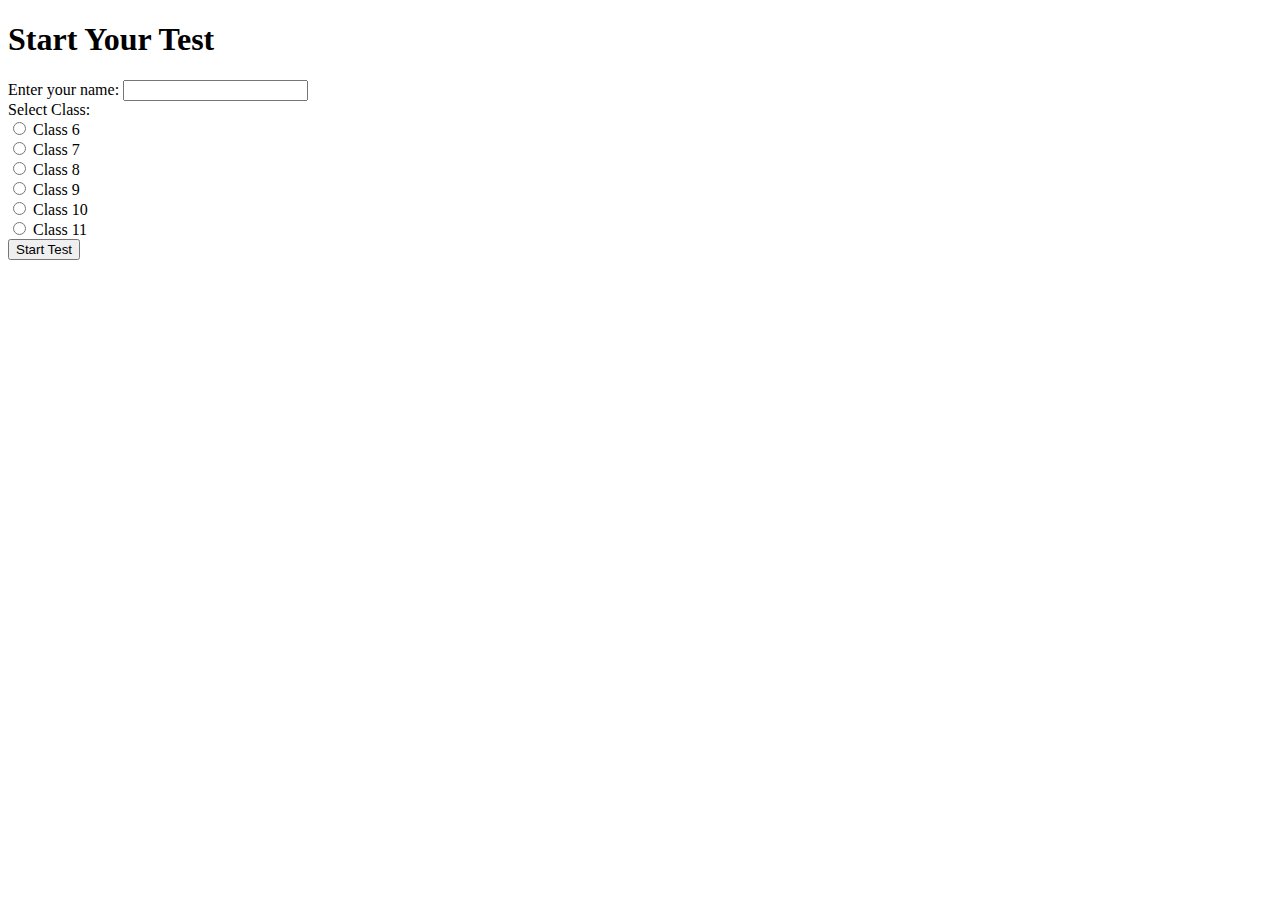
==== static/index.html @ 5df088a4 "feat: /teacher and / work" ====
<!DOCTYPE html>
<html lang="en">
<head>
    <meta charset="UTF-8">
    <meta name="viewport" content="width=device-width, initial-scale=1.0">
    <title>Student Test</title>
</head>
<body>
    <h1>Start Your Test</h1>

    <!-- Form to enter name and select class -->
    <form id="test-form">
        <label for="student-name">Enter your name:</label>
        <input type="text" id="student-name" name="name" required>

        <div>
            <label>Select Class:</label><br>
            <input type="radio" id="class6" name="class" value="6">
            <label for="class6">Class 6</label><br>
            <input type="radio" id="class7" name="class" value="7">
            <label for="class7">Class 7</label><br>
            <input type="radio" id="class8" name="class" value="8">
            <label for="class8">Class 8</label><br>
            <input type="radio" id="class9" name="class" value="9">
            <label for="class9">Class 9</label><br>
            <input type="radio" id="class10" name="class" value="10">
            <label for="class10">Class 10</label><br>
            <input type="radio" id="class11" name="class" value="11">
            <label for="class11">Class 11</label><br>
        </div>

        <button type="submit">Start Test</button>
    </form>

    <div id="question-container" style="display:none;">
        <h2>Test Questions</h2>
        <form id="question-form">
            <div id="questions"></div>
            <button type="submit">Submit Answers</button>
        </form>
    </div>

    <div id="result" style="display:none;">
        <h2>Test Results</h2>
        <p id="result-text"></p>
    </div>

    <script>
        document.getElementById('test-form').addEventListener('submit', async function(event) {
            event.preventDefault();

            const studentName = document.getElementById("student-name").value;
            const classSelected = document.querySelector('input[name="class"]:checked').value;

            // Fetch the questions based on the selected class
            const response = await fetch(`/get-test-questions?class=${classSelected}`);
            const data = await response.json();

            if (data.success) {
                // Hide the form and show the questions
                document.getElementById('test-form').style.display = 'none';
                document.getElementById('question-container').style.display = 'block';

                // Populate questions
                let questionsHtml = '';
                data.questions.forEach((question, index) => {
                    questionsHtml += `
                        <div>
                            <p>${index + 1}. ${question.question_text}</p>
                            <label><input type="radio" name="q${index}" value="${question.options[0]}"> ${question.options[0]}</label><br>
                            <label><input type="radio" name="q${index}" value="${question.options[1]}"> ${question.options[1]}</label><br>
                            <label><input type="radio" name="q${index}" value="${question.options[2]}"> ${question.options[2]}</label><br>
                            <label><input type="radio" name="q${index}" value="${question.options[3]}"> ${question.options[3]}</label><br>
                        </div>
                    `;
                });

                document.getElementById('questions').innerHTML = questionsHtml;
            } else {
                alert('Error fetching questions!');
            }
        });

        document.getElementById('question-form').addEventListener('submit', async function(event) {
            event.preventDefault();

            const answers = [];
            const questions = document.querySelectorAll('#questions div');
            questions.forEach((question, index) => {
                const selectedAnswer = document.querySelector(`input[name="q${index}"]:checked`);
                if (selectedAnswer) {
                    answers.push(selectedAnswer.value);
                }
            });

            const classSelected = document.querySelector('input[name="class"]:checked').value;

            // Send the answers to the server for grading
            const response = await fetch(`/submit-answers?class=${classSelected}`, {
                method: 'POST',
                headers: { 'Content-Type': 'application/json' },
                body: JSON.stringify({ answers })
            });

            const data = await response.json();

            // Display the results
            document.getElementById('question-container').style.display = 'none';
            document.getElementById('result').style.display = 'block';
            document.getElementById('result-text').textContent = `You got ${data.correct} out of ${data.total} correct!`;
        });
    </script>
</body>
</html>
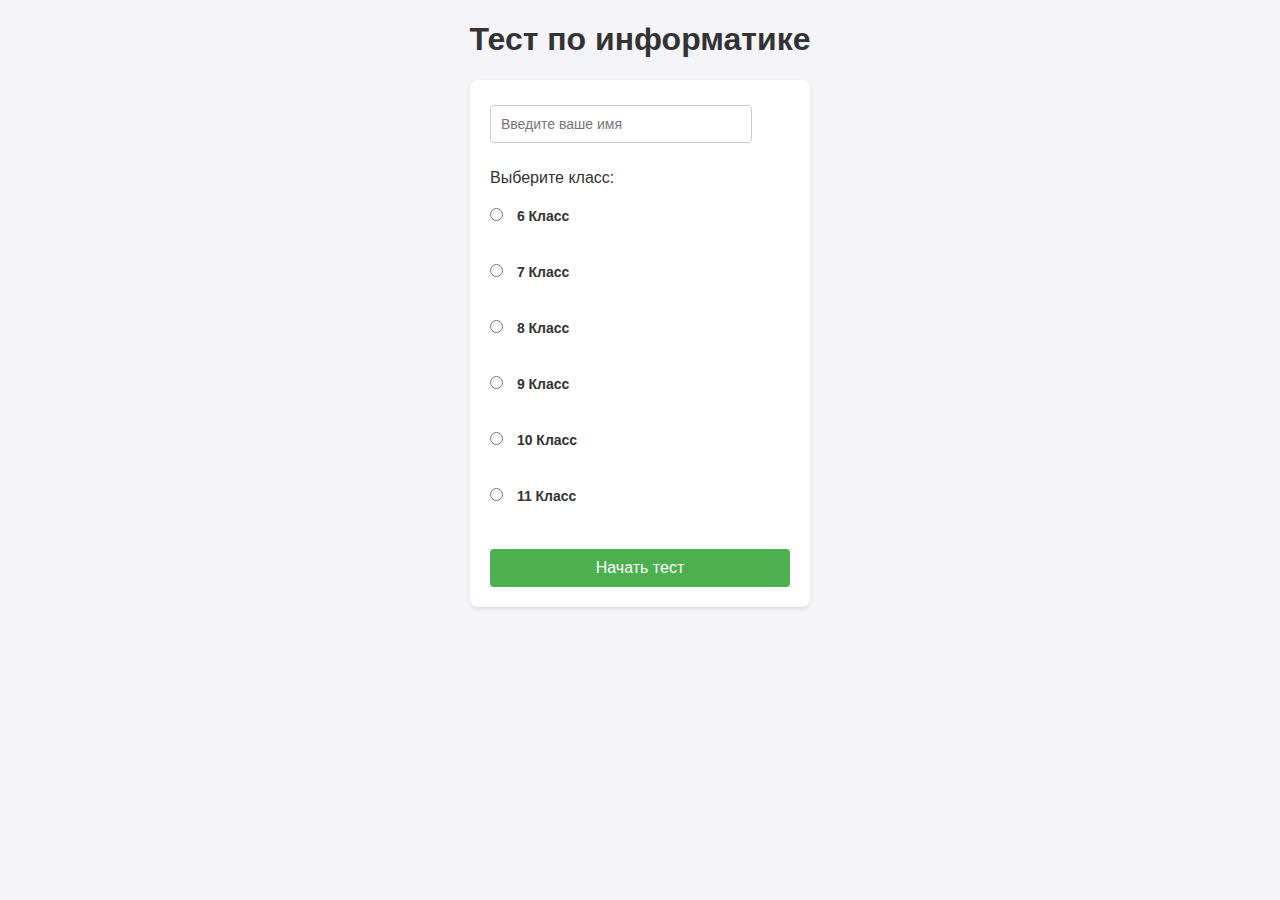
==== commit b1973a99: "feat: add style for teacher and index dashboar" ====
--- a/static/index.html
+++ b/static/index.html
@@ -1,114 +1,64 @@
 <!DOCTYPE html>
-<html lang="en">
+<html lang="ru">
 <head>
     <meta charset="UTF-8">
     <meta name="viewport" content="width=device-width, initial-scale=1.0">
-    <title>Student Test</title>
+    <title>Тест по информатике</title>
+    <link rel="stylesheet" href="./css/style.css">
 </head>
 <body>
-    <h1>Start Your Test</h1>
+    <h1>Тест по информатике</h1>
 
     <!-- Form to enter name and select class -->
     <form id="test-form">
-        <label for="student-name">Enter your name:</label>
-        <input type="text" id="student-name" name="name" required>
+        <input type="text" id="student-name" name="name" placeholder="Введите ваше имя" required>
 
-        <div>
-            <label>Select Class:</label><br>
-            <input type="radio" id="class6" name="class" value="6">
-            <label for="class6">Class 6</label><br>
-            <input type="radio" id="class7" name="class" value="7">
-            <label for="class7">Class 7</label><br>
-            <input type="radio" id="class8" name="class" value="8">
-            <label for="class8">Class 8</label><br>
-            <input type="radio" id="class9" name="class" value="9">
-            <label for="class9">Class 9</label><br>
-            <input type="radio" id="class10" name="class" value="10">
-            <label for="class10">Class 10</label><br>
-            <input type="radio" id="class11" name="class" value="11">
-            <label for="class11">Class 11</label><br>
+        <div class="test-form__options">
+            <p>Выберите класс:</p>
+            <label for="class6">
+                <input type="radio" id="class6" name="class" value="6" class="custom-radio">
+                6 Класс
+            </label><br>
+            <label for="class7">
+                <input type="radio" id="class7" name="class" value="7" class="custom-radio">
+                7 Класс
+            </label><br>
+            <label for="class8">
+                <input type="radio" id="class8" name="class" value="8" class="custom-radio">
+                8 Класс
+            </label><br>
+            <label for="class9">
+                <input type="radio" id="class9" name="class" value="9" class="custom-radio">
+                9 Класс
+            </label><br>
+            <label for="class10">
+                <input type="radio" id="class10" name="class" value="10" class="custom-radio">
+                10 Класс
+            </label><br>
+            <label for="class11">
+                <input type="radio" id="class11" name="class" value="11" class="custom-radio">
+                11 Класс
+            </label><br>
         </div>
 
-        <button type="submit">Start Test</button>
+        <button type="submit">Начать тест</button>
     </form>
 
+    <!-- Question container -->
     <div id="question-container" style="display:none;">
-        <h2>Test Questions</h2>
+        <h2>Тестовые вопросы</h2>
         <form id="question-form">
             <div id="questions"></div>
-            <button type="submit">Submit Answers</button>
+            <button type="submit">Отправить ответы</button>
         </form>
     </div>
 
+    <!-- Result container -->
     <div id="result" style="display:none;">
-        <h2>Test Results</h2>
+        <h2>Результаты теста</h2>
         <p id="result-text"></p>
     </div>
 
-    <script>
-        document.getElementById('test-form').addEventListener('submit', async function(event) {
-            event.preventDefault();
-
-            const studentName = document.getElementById("student-name").value;
-            const classSelected = document.querySelector('input[name="class"]:checked').value;
-
-            // Fetch the questions based on the selected class
-            const response = await fetch(`/get-test-questions?class=${classSelected}`);
-            const data = await response.json();
-
-            if (data.success) {
-                // Hide the form and show the questions
-                document.getElementById('test-form').style.display = 'none';
-                document.getElementById('question-container').style.display = 'block';
-
-                // Populate questions
-                let questionsHtml = '';
-                data.questions.forEach((question, index) => {
-                    questionsHtml += `
-                        <div>
-                            <p>${index + 1}. ${question.question_text}</p>
-                            <label><input type="radio" name="q${index}" value="${question.options[0]}"> ${question.options[0]}</label><br>
-                            <label><input type="radio" name="q${index}" value="${question.options[1]}"> ${question.options[1]}</label><br>
-                            <label><input type="radio" name="q${index}" value="${question.options[2]}"> ${question.options[2]}</label><br>
-                            <label><input type="radio" name="q${index}" value="${question.options[3]}"> ${question.options[3]}</label><br>
-                        </div>
-                    `;
-                });
-
-                document.getElementById('questions').innerHTML = questionsHtml;
-            } else {
-                alert('Error fetching questions!');
-            }
-        });
-
-        document.getElementById('question-form').addEventListener('submit', async function(event) {
-            event.preventDefault();
-
-            const answers = [];
-            const questions = document.querySelectorAll('#questions div');
-            questions.forEach((question, index) => {
-                const selectedAnswer = document.querySelector(`input[name="q${index}"]:checked`);
-                if (selectedAnswer) {
-                    answers.push(selectedAnswer.value);
-                }
-            });
-
-            const classSelected = document.querySelector('input[name="class"]:checked').value;
-
-            // Send the answers to the server for grading
-            const response = await fetch(`/submit-answers?class=${classSelected}`, {
-                method: 'POST',
-                headers: { 'Content-Type': 'application/json' },
-                body: JSON.stringify({ answers })
-            });
-
-            const data = await response.json();
-
-            // Display the results
-            document.getElementById('question-container').style.display = 'none';
-            document.getElementById('result').style.display = 'block';
-            document.getElementById('result-text').textContent = `You got ${data.correct} out of ${data.total} correct!`;
-        });
-    </script>
+    <script src="./js/app.js"></script>
 </body>
 </html>
--- a/static/css/style.css
+++ b/static/css/style.css
@@ -0,0 +1,93 @@
+/*  index.html */
+body {
+    font-family: Arial, sans-serif;
+    margin: 0;
+    padding: 0;
+    background-color: #f4f4f9;
+    color: #333;
+}
+
+h1, h2 {
+    text-align: center;
+    color: #333;
+}
+
+/* Стиль для формы */
+form {
+    margin: 20px auto;
+    padding: 20px;
+    background-color: #fff;
+    border-radius: 8px;
+    box-shadow: 0 2px 4px rgba(0, 0, 0, 0.1);
+    width: 300px;
+}
+
+label {
+    display: block;
+    margin-bottom: 10px;
+    font-size: 14px;
+    font-weight: bold;
+}
+
+input[type="text"], .custom-radio {
+    width: 80%;
+    padding: 10px;
+    margin: 5px 0 10px 0;
+    border: 1px solid #ccc;
+    border-radius: 4px;
+    font-size: 14px;
+}
+
+input[type="radio"] {
+    margin-right: 10px;
+    width: auto;
+}
+
+/* Кнопки */
+button {
+    background-color: #4CAF50;
+    color: white;
+    padding: 10px 20px;
+    border: none;
+    border-radius: 4px;
+    cursor: pointer;
+    font-size: 16px;
+    width: 100%;
+    margin-top: 10px;
+}
+
+button:hover {
+    background-color: #45a049;
+}
+
+/* Контейнеры */
+#question-container, #result {
+    display: none;
+    margin-top: 30px;
+    padding: 20px;
+    background-color: #fff;
+    border-radius: 8px;
+    box-shadow: 0 2px 4px rgba(0, 0, 0, 0.1);
+    width: 300px;
+    margin: 30px auto;
+}
+
+/* Дополнительные стили для текста */
+#result-text {
+    font-size: 16px;
+    text-align: center;
+}
+
+
+
+/* teacher.html */
+
+.warning {
+        background-color: #db1111;
+}
+
+.warning:hover {
+    background-color: #c82020;
+}
+
+
